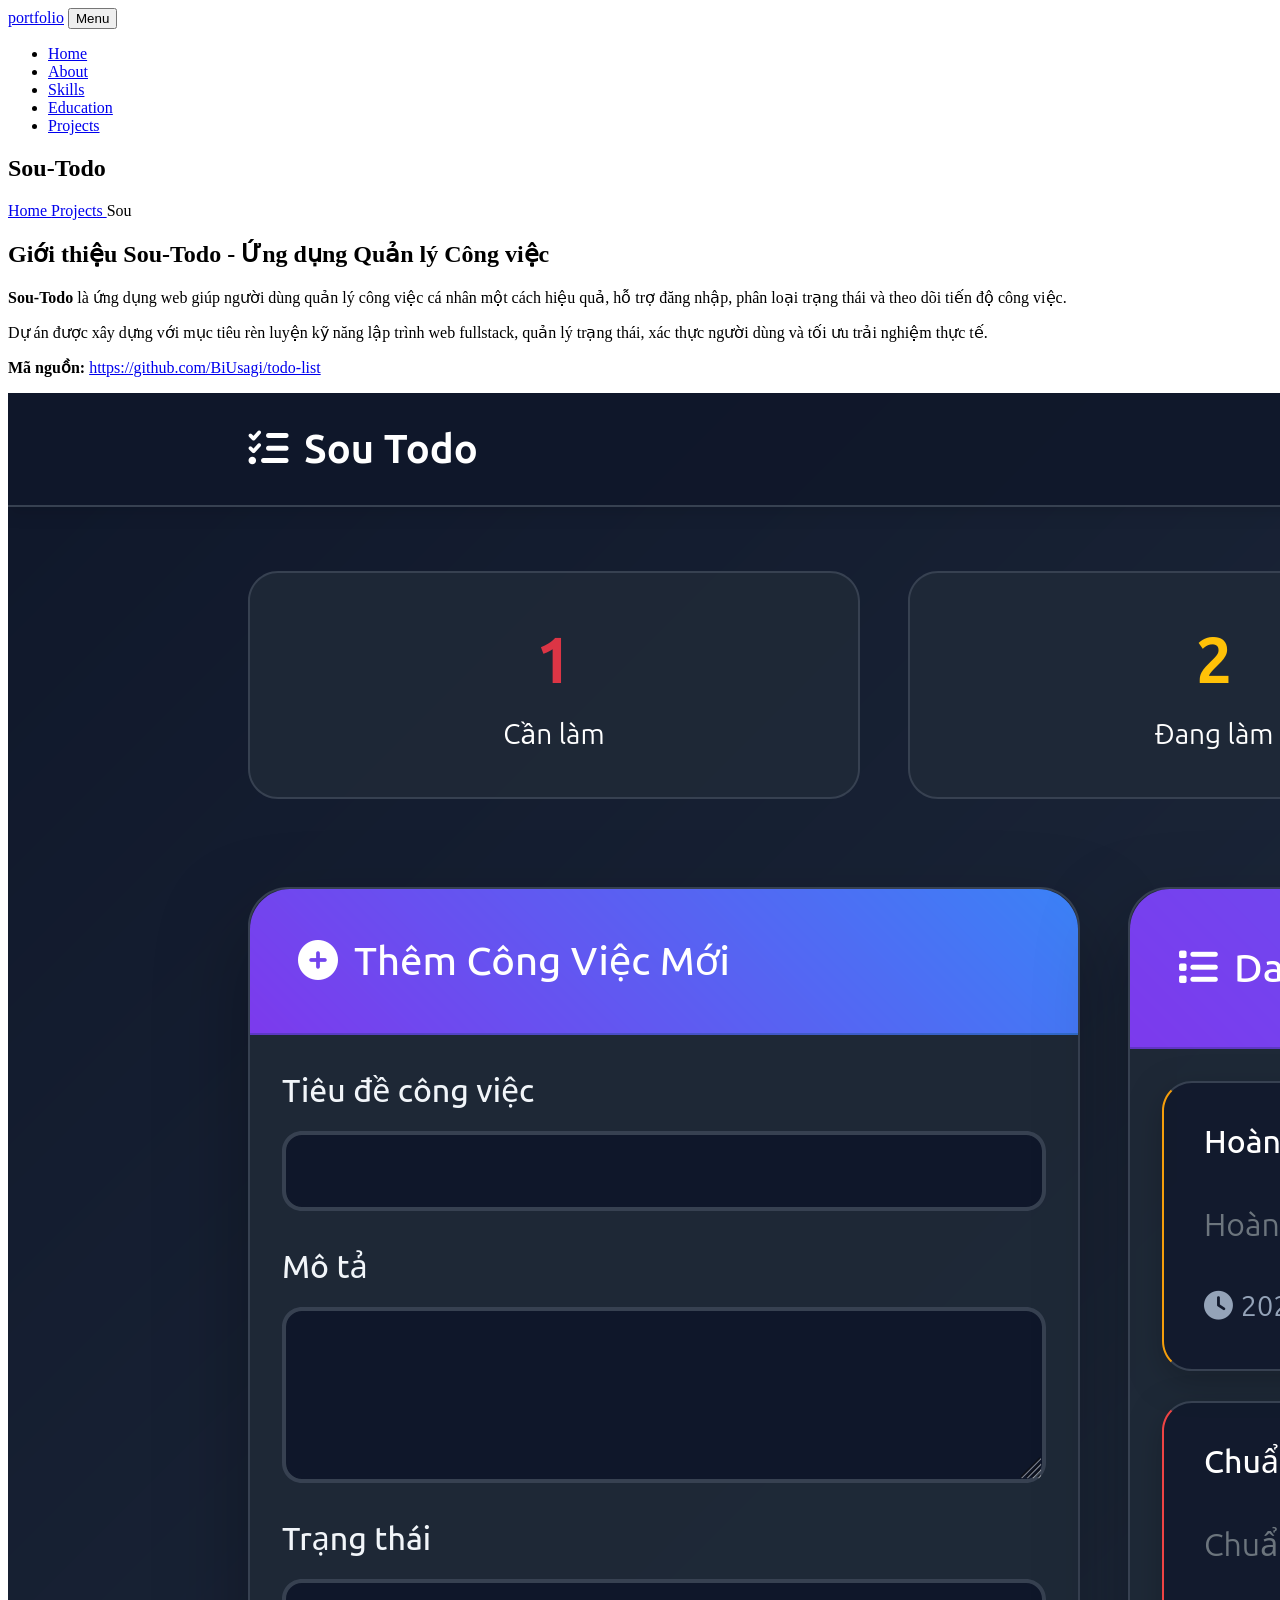
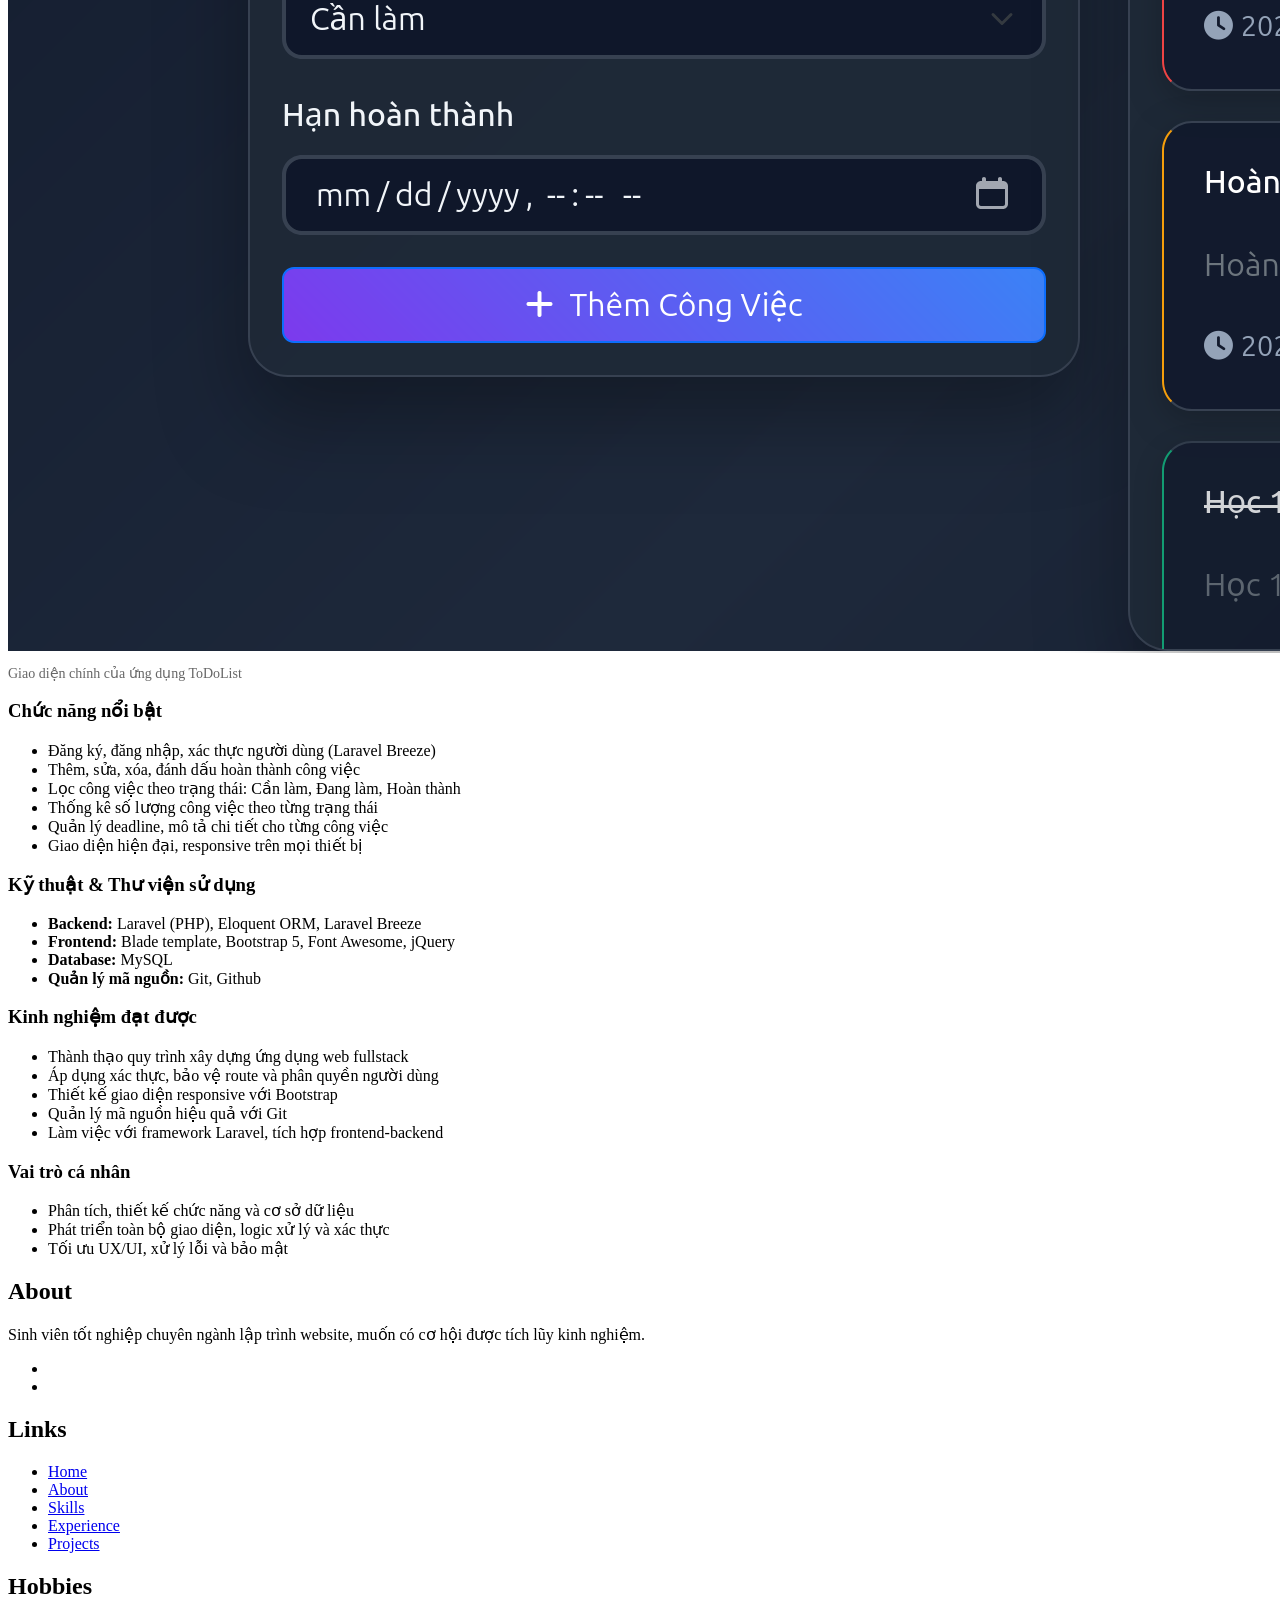
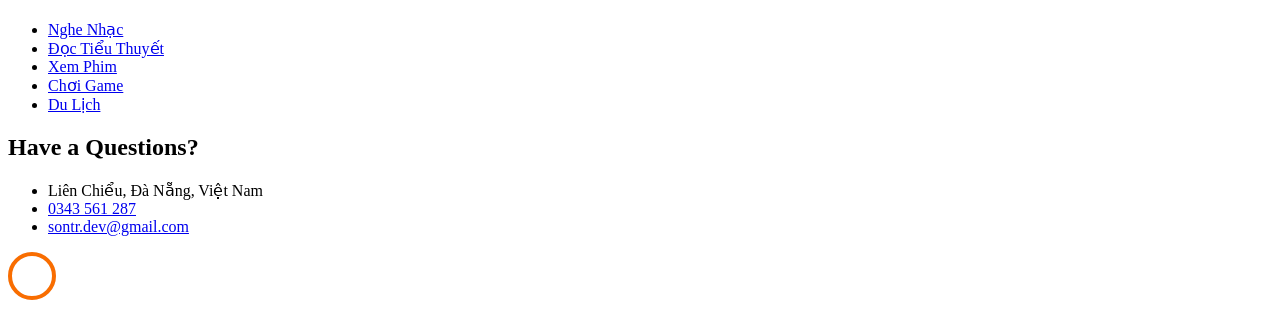
==== pages/todolist.html @ b3bdcc38 "create/pages/todo" ====
<!DOCTYPE html>
<html lang="vi">
  <head>
    <title>Portfolio - Sơn | Sou-Todo</title>
    <meta charset="utf-8" />
    <meta name="viewport" content="width=device-width, initial-scale=1, shrink-to-fit=no" />
    <link href="https://fonts.googleapis.com/css?family=Poppins:100,200,300,400,500,600,700,800,900" rel="stylesheet" />
    <link rel="stylesheet" href="../css/open-iconic-bootstrap.min.css" />
    <link rel="stylesheet" href="../css/animate.css" />
    <link rel="stylesheet" href="../css/owl.carousel.min.css" />
    <link rel="stylesheet" href="../css/owl.theme.default.min.css" />
    <link rel="stylesheet" href="../css/magnific-popup.css" />
    <link rel="stylesheet" href="../css/aos.css" />
    <link rel="stylesheet" href="../css/ionicons.min.css" />
    <link rel="stylesheet" href="../css/flaticon.css" />
    <link rel="stylesheet" href="../css/icomoon.css" />
    <link rel="stylesheet" href="../css/style.css" />
    <link rel="stylesheet" href="../css/project.css" />
  </head>
  <body data-spy="scroll" data-target=".site-navbar-target" data-offset="300">
    <!-- Navbar -->
    <nav class="navbar navbar-expand-lg navbar-dark ftco_navbar ftco-navbar-light site-navbar-target" id="ftco-navbar">
      <div class="container">
        <a class="navbar-brand" href="../index.html">portfolio</a>
        <button
          class="navbar-toggler js-fh5co-nav-toggle fh5co-nav-toggle"
          type="button"
          data-toggle="collapse"
          data-target="#ftco-nav"
          aria-controls="ftco-nav"
          aria-expanded="false"
          aria-label="Toggle navigation"
        >
          <span class="oi oi-menu"></span> Menu
        </button>
        <div class="collapse navbar-collapse" id="ftco-nav">
          <ul class="navbar-nav nav ml-auto">
            <li class="nav-item">
              <a href="../index.html#home-section" class="nav-link"><span>Home</span></a>
            </li>
            <li class="nav-item">
              <a href="../index.html#about-section" class="nav-link"><span>About</span></a>
            </li>
            <li class="nav-item">
              <a href="../index.html#skills-section" class="nav-link"><span>Skills</span></a>
            </li>
            <li class="nav-item">
              <a href="../index.html#resume-section" class="nav-link"><span>Education</span></a>
            </li>
            <li class="nav-item">
              <a href="../index.html#projects-section" class="nav-link"><span>Projects</span></a>
            </li>
          </ul>
        </div>
      </div>
    </nav>

    <!-- Hero Section -->
    <section
      class="hero-wrap js-fullheight"
      style="background-image: url('../images/bg_1.jpg')"
      data-stellar-background-ratio="0.5"
    >
      <div class="overlay"></div>
      <div class="container">
        <div class="row no-gutters slider-text js-fullheight align-items-end justify-content-center">
          <div class="col-md-12 ftco-animate pb-5 mb-3 text-center">
            <h1 class="mb-3 bread">Sou-Todo</h1>
            <p class="breadcrumbs">
              <span class="mr-2"
                ><a href="../index.html">Home <i class="ion-ios-arrow-forward"></i></a
              ></span>
              <span class="mr-2"
                ><a href="../index.html#projects-section">Projects <i class="ion-ios-arrow-forward"></i></a
              ></span>
              <span>Sou <i class="ion-ios-arrow-forward"></i></span>
            </p>
          </div>
        </div>
      </div>
    </section>

    <!-- Main Content -->
    <section class="ftco-section">
      <div class="container">
        <h2 class="mb-3">Giới thiệu Sou-Todo - Ứng dụng Quản lý Công việc</h2>
        <p>
          <b>Sou-Todo</b> là ứng dụng web giúp người dùng quản lý công việc cá nhân một cách hiệu quả, hỗ trợ đăng nhập,
          phân loại trạng thái và theo dõi tiến độ công việc.
        </p>
        <p>
          Dự án được xây dựng với mục tiêu rèn luyện kỹ năng lập trình web fullstack, quản lý trạng thái, xác thực người
          dùng và tối ưu trải nghiệm thực tế.
        </p>

        <p>
          <b>Mã nguồn:</b> 
          <a href="https://github.com/BiUsagi/todo-list" target="_blank" rel="noopener noreferrer"
            >https://github.com/BiUsagi/todo-list</a
          >
        </p>

        <div class="row d-flex justify-content-center mt-4">
          <div class="imgs-project">
            <img
              src="../images/projects/todo-list/index.png"
              alt="Giao diện ToDoList"
              class="img-fluid d-block mx-auto"
            />
          </div>
        </div>
        <p class="text-center" style="font-size: 14px; color: #666; margin-top: 8px">
          Giao diện chính của ứng dụng ToDoList
        </p>

        <h3 class="mb-3 mt-5">Chức năng nổi bật</h3>
        <ul>
          <li>Đăng ký, đăng nhập, xác thực người dùng (Laravel Breeze)</li>
          <li>Thêm, sửa, xóa, đánh dấu hoàn thành công việc</li>
          <li>Lọc công việc theo trạng thái: Cần làm, Đang làm, Hoàn thành</li>
          <li>Thống kê số lượng công việc theo từng trạng thái</li>
          <li>Quản lý deadline, mô tả chi tiết cho từng công việc</li>
          <li>Giao diện hiện đại, responsive trên mọi thiết bị</li>
        </ul>

        <h3 class="mb-3 mt-5">Kỹ thuật & Thư viện sử dụng</h3>
        <ul>
          <li><b>Backend:</b> Laravel (PHP), Eloquent ORM, Laravel Breeze</li>
          <li><b>Frontend:</b> Blade template, Bootstrap 5, Font Awesome, jQuery</li>
          <li><b>Database:</b> MySQL</li>
          <li><b>Quản lý mã nguồn:</b> Git, Github</li>
        </ul>

        <h3 class="mb-3 mt-5">Kinh nghiệm đạt được</h3>
        <ul>
          <li>Thành thạo quy trình xây dựng ứng dụng web fullstack</li>
          <li>Áp dụng xác thực, bảo vệ route và phân quyền người dùng</li>
          <li>Thiết kế giao diện responsive với Bootstrap</li>
          <li>Quản lý mã nguồn hiệu quả với Git</li>
          <li>Làm việc với framework Laravel, tích hợp frontend-backend</li>
        </ul>

        <h3 class="mb-3 mt-5">Vai trò cá nhân</h3>
        <ul>
          <li>Phân tích, thiết kế chức năng và cơ sở dữ liệu</li>
          <li>Phát triển toàn bộ giao diện, logic xử lý và xác thực</li>
          <li>Tối ưu UX/UI, xử lý lỗi và bảo mật</li>
        </ul>

       
      </div>
    </section>

    <!-- Footer -->
    <footer class="ftco-footer ftco-section">
      <div class="container">
        <div class="row mb-5">
          <div class="col-md">
            <div class="ftco-footer-widget mb-4">
              <h2 class="ftco-heading-2">About</h2>
              <p>Sinh viên tốt nghiệp chuyên ngành lập trình website, muốn có cơ hội được tích lũy kinh nghiệm.</p>
              <ul class="ftco-footer-social list-unstyled float-md-left float-lft mt-5">
                <li class="ftco-animate">
                  <a href="https://github.com/BiUsagi" target="_blank" rel="noopener noreferrer"
                    ><span class="icon-github"></span
                  ></a>
                </li>
                <li class="ftco-animate">
                  <a href="https://facebook.com/sonthichnovel" target="_blank" rel="noopener noreferrer"
                    ><span class="icon-facebook"></span
                  ></a>
                </li>
              </ul>
            </div>
          </div>
          <div class="col-md">
            <div class="ftco-footer-widget mb-4 ml-md-4">
              <h2 class="ftco-heading-2">Links</h2>
              <ul class="list-unstyled">
                <li>
                  <a href="#home-section"><span class="icon-long-arrow-right mr-2"></span>Home</a>
                </li>
                <li>
                  <a href="#about-section"><span class="icon-long-arrow-right mr-2"></span>About</a>
                </li>
                <li>
                  <a href="#skills-section"><span class="icon-long-arrow-right mr-2"></span>Skills</a>
                </li>
                <li>
                  <a href="#resume-section"><span class="icon-long-arrow-right mr-2"></span>Experience</a>
                </li>
                <li>
                  <a href="#projects-section"><span class="icon-long-arrow-right mr-2"></span>Projects</a>
                </li>
              </ul>
            </div>
          </div>
          <div class="col-md">
            <div class="ftco-footer-widget mb-4">
              <h2 class="ftco-heading-2">Hobbies</h2>
              <ul class="list-unstyled">
                <li>
                  <a href="#"><span class="icon-long-arrow-right mr-2"></span>Nghe Nhạc</a>
                </li>
                <li>
                  <a href="#"><span class="icon-long-arrow-right mr-2"></span>Đọc Tiểu Thuyết</a>
                </li>
                <li>
                  <a href="#"><span class="icon-long-arrow-right mr-2"></span>Xem Phim</a>
                </li>
                <li>
                  <a href="#"><span class="icon-long-arrow-right mr-2"></span>Chơi Game</a>
                </li>
                <li>
                  <a href="#"><span class="icon-long-arrow-right mr-2"></span>Du Lịch</a>
                </li>
              </ul>
            </div>
          </div>
          <div class="col-md">
            <div class="ftco-footer-widget mb-4">
              <h2 class="ftco-heading-2">Have a Questions?</h2>
              <div class="block-23 mb-3">
                <ul>
                  <li>
                    <span class="icon icon-map-marker"></span><span class="text">Liên Chiểu, Đà Nẵng, Việt Nam</span>
                  </li>
                  <li>
                    <a href="#"><span class="icon icon-phone"></span><span class="text">0343 561 287</span></a>
                  </li>
                  <li>
                    <a href="#"
                      ><span class="icon icon-envelope"></span><span class="text">sontr.dev@gmail.com</span></a
                    >
                  </li>
                </ul>
              </div>
            </div>
          </div>
        </div>
      </div>
    </footer>

    <!-- Loader -->
    <div id="ftco-loader" class="show fullscreen">
      <svg class="circular" width="48px" height="48px">
        <circle class="path-bg" cx="24" cy="24" r="22" fill="none" stroke-width="4" stroke="#eeeeee" />
        <circle
          class="path"
          cx="24"
          cy="24"
          r="22"
          fill="none"
          stroke-width="4"
          stroke-miterlimit="10"
          stroke="#F96D00"
        />
      </svg>
    </div>

    <!-- Scripts -->
    <script src="../js/jquery.min.js"></script>
    <script src="../js/jquery-migrate-3.0.1.min.js"></script>
    <script src="../js/popper.min.js"></script>
    <script src="../js/bootstrap.min.js"></script>
    <script src="../js/jquery.easing.1.3.js"></script>
    <script src="../js/jquery.waypoints.min.js"></script>
    <script src="../js/jquery.stellar.min.js"></script>
    <script src="../js/owl.carousel.min.js"></script>
    <script src="../js/jquery.magnific-popup.min.js"></script>
    <script src="../js/aos.js"></script>
    <script src="../js/jquery.animateNumber.min.js"></script>
    <script src="../js/scrollax.min.js"></script>
    <script src="../js/main.js"></script>
  </body>
</html>
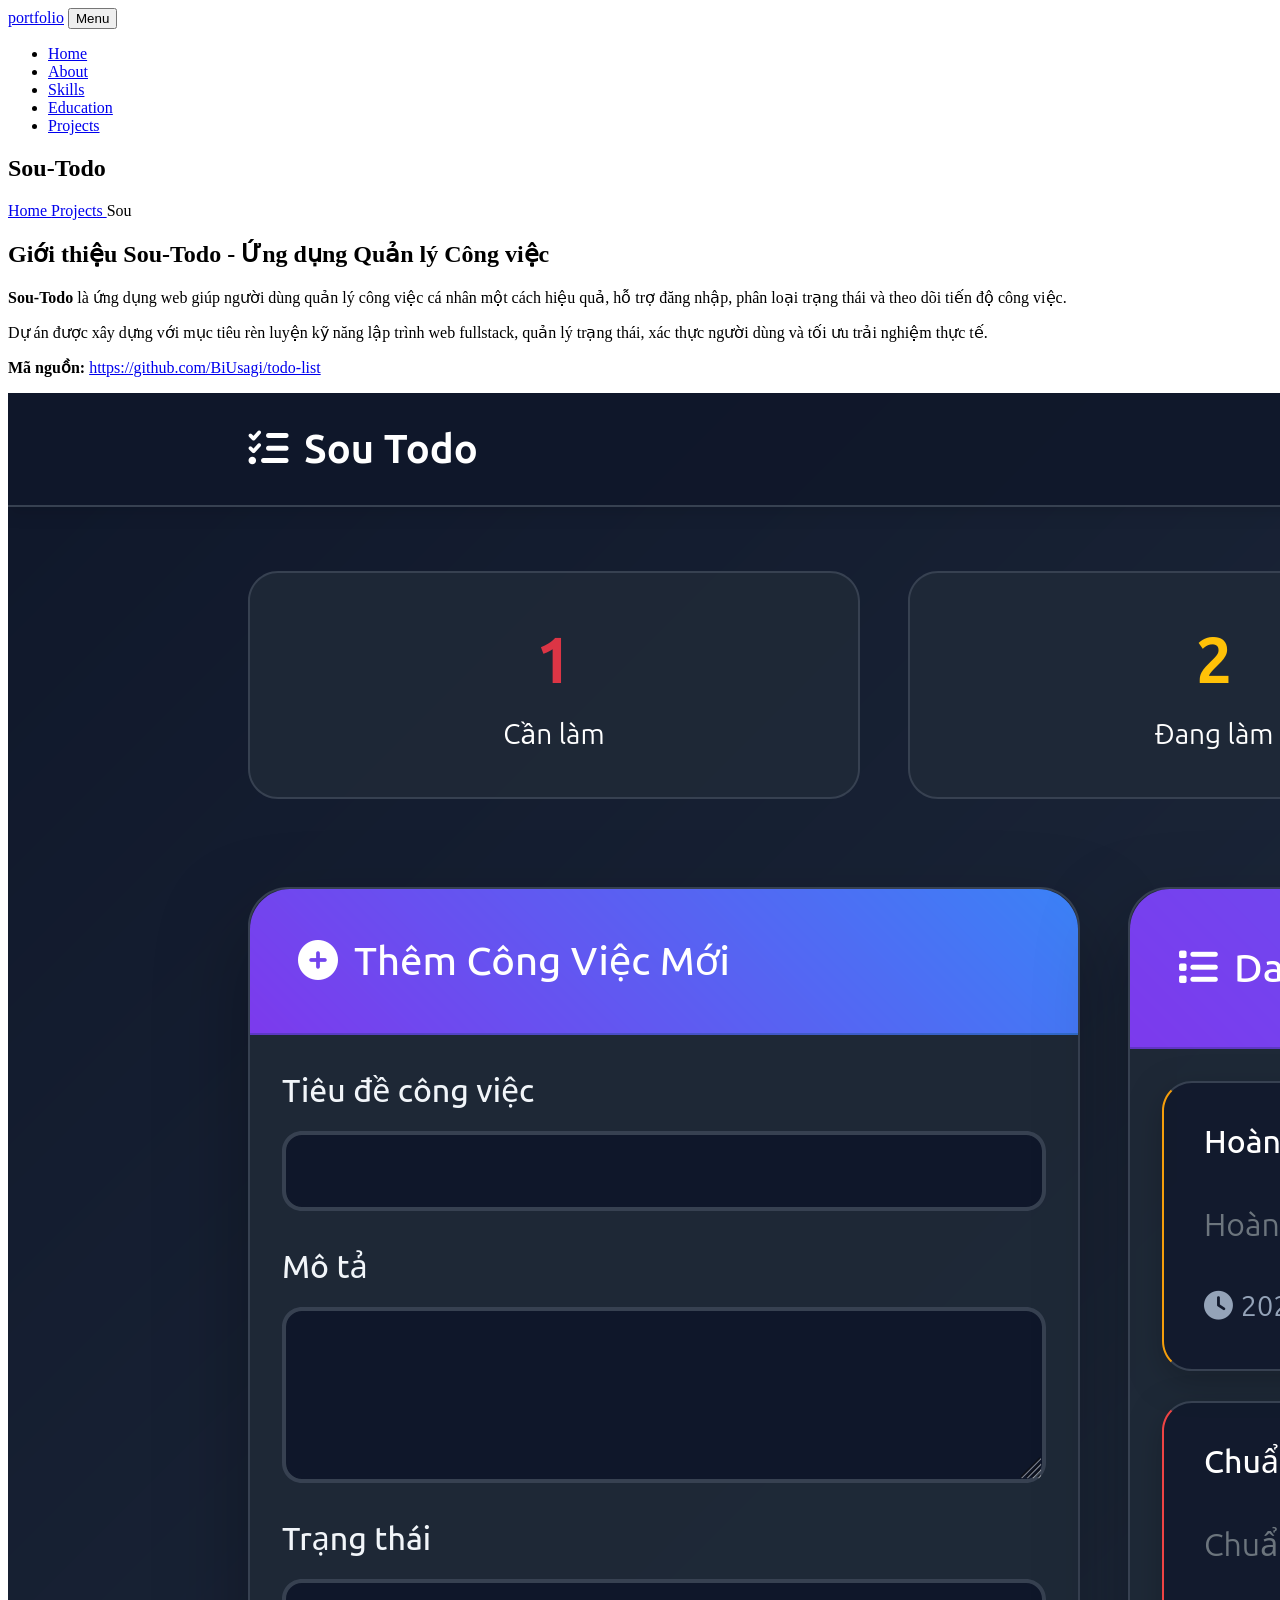
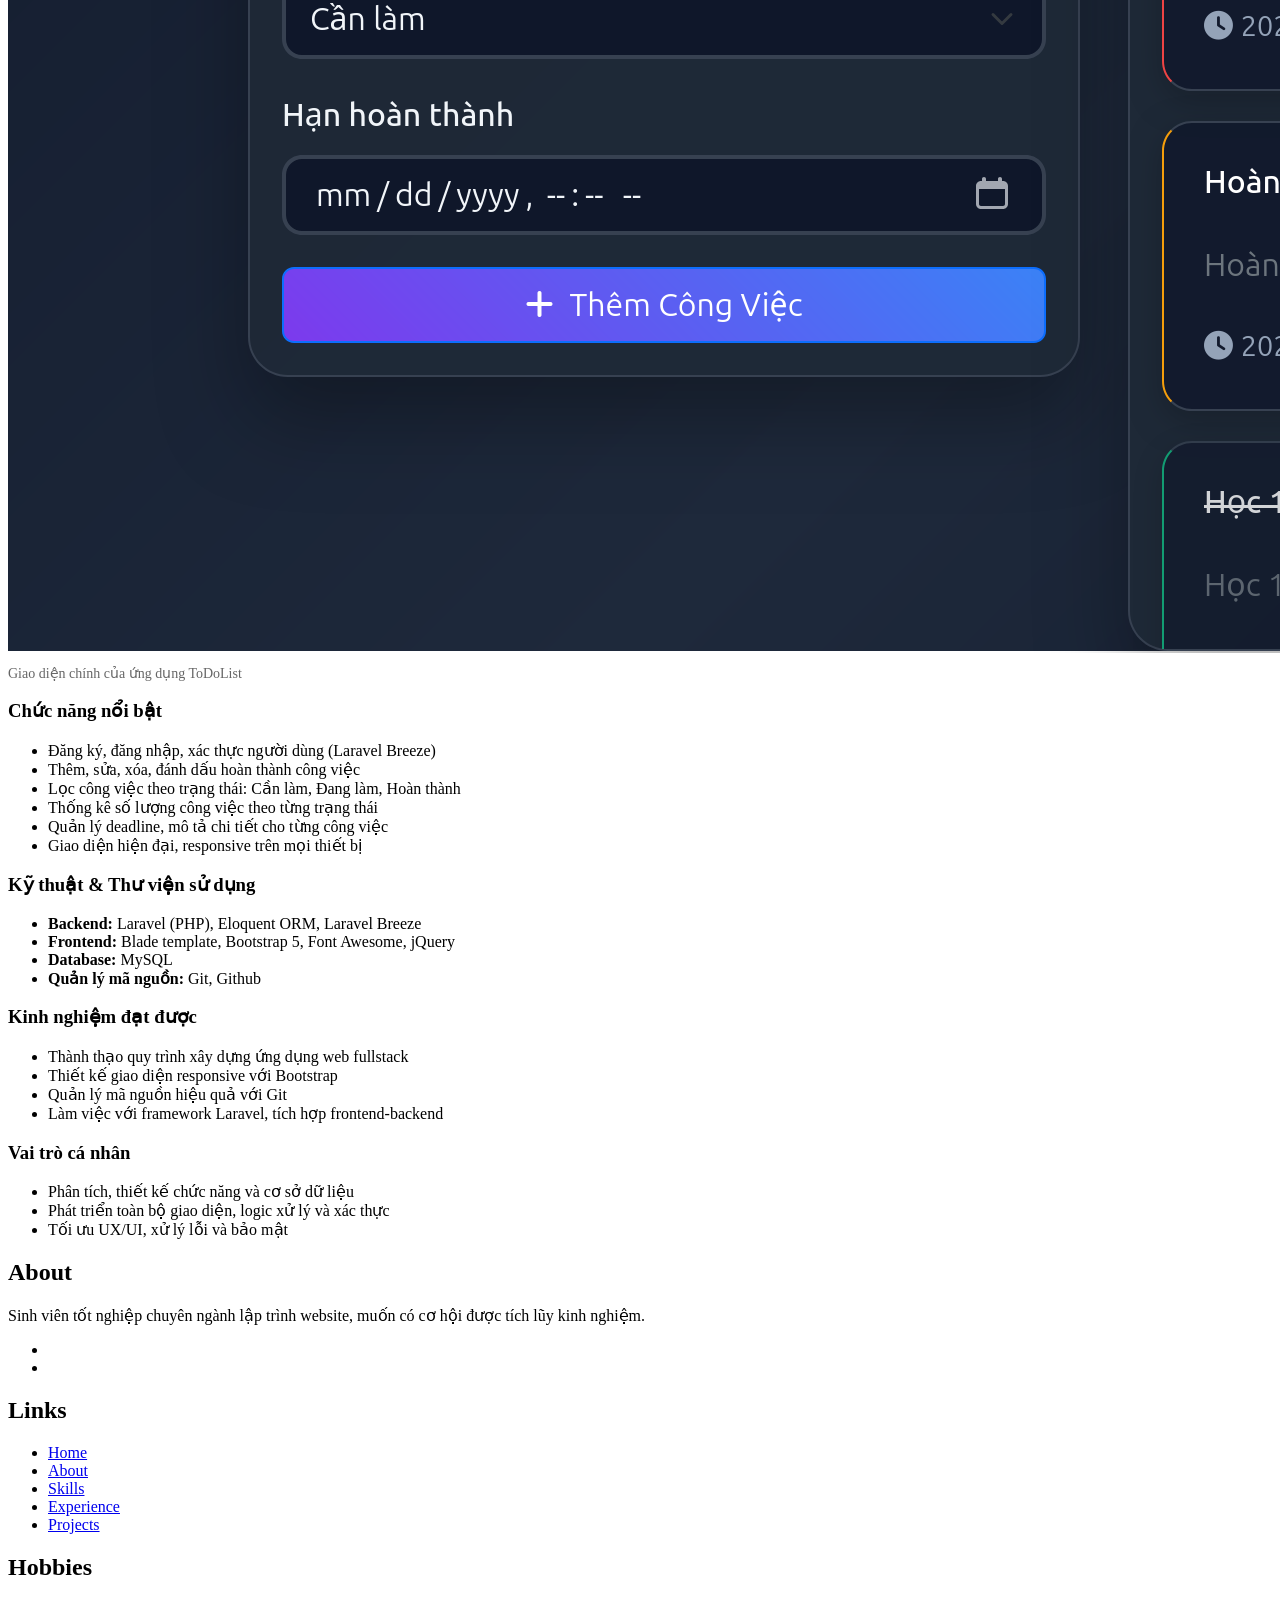
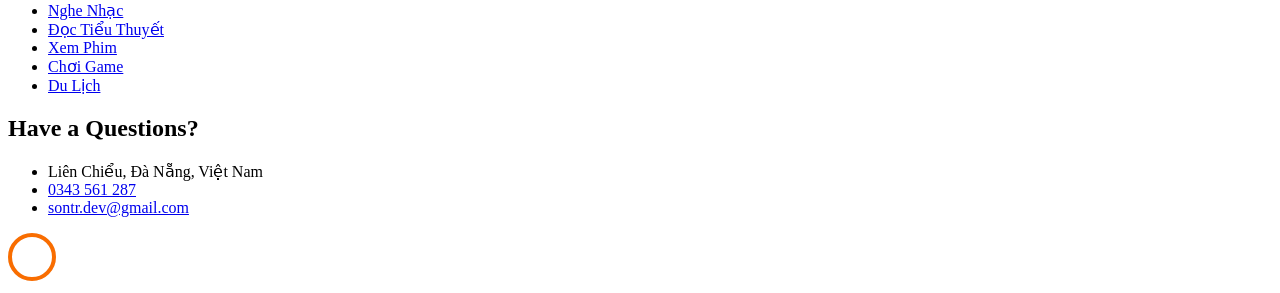
==== commit de27fc5b: "add bloom haven" ====
--- a/pages/todolist.html
+++ b/pages/todolist.html
@@ -134,7 +134,6 @@
         <h3 class="mb-3 mt-5">Kinh nghiệm đạt được</h3>
         <ul>
           <li>Thành thạo quy trình xây dựng ứng dụng web fullstack</li>
-          <li>Áp dụng xác thực, bảo vệ route và phân quyền người dùng</li>
           <li>Thiết kế giao diện responsive với Bootstrap</li>
           <li>Quản lý mã nguồn hiệu quả với Git</li>
           <li>Làm việc với framework Laravel, tích hợp frontend-backend</li>
